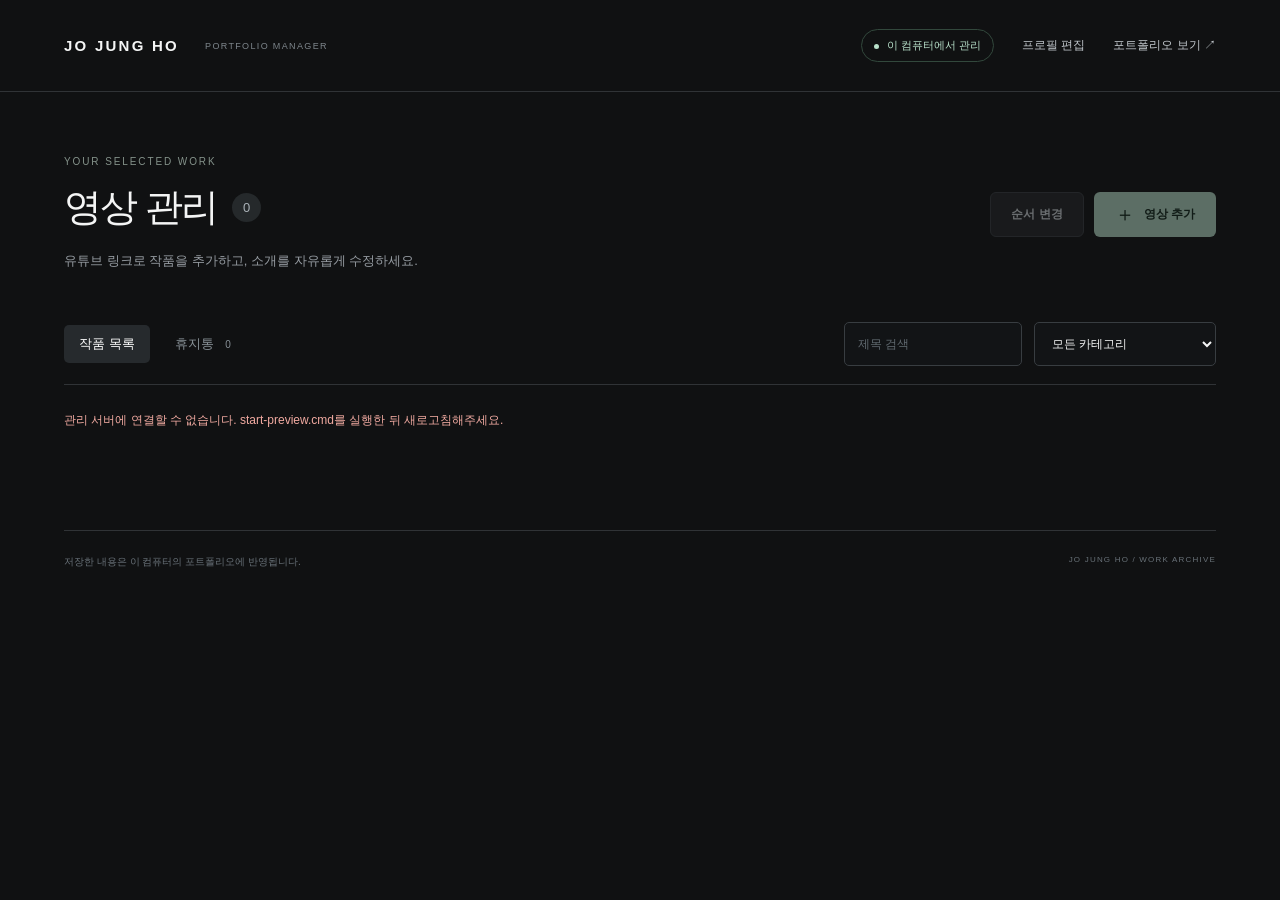
==== admin/index.html @ 609982d5 "https://github.com/jojungho/portfolio8487.git" ====
<!doctype html>
<html lang="ko">
  <head>
    <meta charset="UTF-8" />
    <meta name="viewport" content="width=device-width, initial-scale=1" />
    <meta name="robots" content="noindex,nofollow" />
    <title>영상 관리 — JO JUNG HO</title>
    <link rel="stylesheet" href="admin.css" />
    <script type="module" src="admin.js"></script>
  </head>
  <body>
    <header class="header">
      <a class="brand" href="../index.html">JO JUNG HO<span>PORTFOLIO MANAGER</span></a>
      <div class="header-right"><span class="local-badge">이 컴퓨터에서 관리</span><a class="text-link" href="profile.html">프로필 편집</a><a class="text-link" href="../projects/creature-rigging.html#works" target="_blank" rel="noopener">포트폴리오 보기 ↗</a></div>
    </header>
    <main class="workspace">
      <section class="page-heading">
        <div><p class="eyebrow">YOUR SELECTED WORK</p><h1>영상 관리<span id="count">0</span></h1><p class="intro">유튜브 링크로 작품을 추가하고, 소개를 자유롭게 수정하세요.</p></div>
        <div class="heading-actions"><button class="button button-secondary" id="change-order" type="button" disabled>순서 변경</button><button class="button button-primary" id="add-video" disabled><span aria-hidden="true">＋</span> 영상 추가</button></div>
      </section>
      <div class="toolbar">
        <div class="tabs" aria-label="목록 선택"><button type="button" class="tab is-active" id="show-active" aria-pressed="true">작품 목록</button><button type="button" class="tab" id="show-trash" aria-pressed="false">휴지통 <span id="trash-count">0</span></button></div>
        <div class="filters"><label class="sr-only" for="search">제목 검색</label><input id="search" type="search" placeholder="제목 검색" /><label class="sr-only" for="filter-category">카테고리 필터</label><select id="filter-category"><option value="">모든 카테고리</option></select></div>
      </div>
      <div class="order-toolbar" id="order-toolbar" hidden>
        <div><strong id="order-title">영상 순서 변경</strong><p id="order-help">손잡이를 드래그하거나 앞·뒤 이동 버튼을 누른 뒤 저장하세요.</p></div>
        <div class="order-toolbar__actions"><button class="button button-secondary" id="cancel-order" type="button">취소</button><button class="button button-primary" id="save-order" type="button" disabled>순서 저장</button></div>
      </div>
      <p class="status" id="status" role="status">영상 목록을 불러오는 중입니다.</p>
      <section class="video-grid" id="video-list" aria-label="등록된 영상"></section>
      <div class="empty" id="empty" hidden><span aria-hidden="true">＋</span><h2 id="empty-title">첫 작품을 추가해보세요.</h2><p id="empty-copy">유튜브 링크 하나로 영상과 썸네일을 연결할 수 있습니다.</p></div>
      <footer class="workspace-footer"><span>저장한 내용은 이 컴퓨터의 포트폴리오에 반영됩니다.</span><span>JO JUNG HO / WORK ARCHIVE</span></footer>
    </main>
    <dialog id="editor" aria-labelledby="editor-title">
      <form id="video-form">
        <div class="dialog-heading"><div><p class="eyebrow">YOUTUBE PROJECT</p><h2 id="editor-title">영상 추가</h2></div><button class="close-button" id="close-editor" type="button" aria-label="닫기">×</button></div>
        <div class="editor-layout">
          <aside class="preview-column"><div class="thumbnail-preview" id="thumbnail-preview"><span>링크를 입력하면<br />썸네일이 표시됩니다.</span></div><span class="preview-label">16:9 THUMBNAIL PREVIEW</span><h3 id="preview-title">새로운 작품</h3><p>목록에서 마우스를 올리면 음소거로 재생됩니다.<br />클릭하면 영상과 설명이 있는 상세 화면으로 이동합니다.</p><div class="youtube-note">유튜브에서 <strong>일부 공개</strong>와 <strong>삽입 허용</strong>을 설정해주세요.</div></aside>
          <div class="fields">
            <label for="video-url">유튜브 링크 <span class="required">*</span></label><div class="url-row"><input id="video-url" name="url" type="url" placeholder="https://www.youtube.com/watch?v=…" required /><button type="button" class="button button-secondary" id="fetch-title">정보 가져오기</button></div><p class="field-note" id="metadata-note">링크를 넣으면 영상 제목을 자동으로 가져옵니다. 제목은 직접 바꿀 수 있습니다.</p>
            <div class="field-pair"><div><label for="video-title">작품 제목 <span class="required">*</span></label><input id="video-title" name="title" maxlength="120" placeholder="예: BT21" required /></div><div><label for="video-category">카테고리</label><select id="video-category" name="category"></select></div></div>
            <label for="video-work-type">WORKS 분류</label>
            <div class="work-type-row"><select id="video-work-type" name="workType"></select><button class="button button-secondary" id="add-work-type" type="button" aria-expanded="false" aria-controls="work-type-create">＋ 분류 추가</button></div>
            <p class="field-note">CINEMATIC&amp;VFX의 WORKS 필터에 사용됩니다.</p>
            <div class="work-type-create" id="work-type-create" hidden>
              <label for="new-work-type">새 분류 이름</label>
              <div class="work-type-row"><input id="new-work-type" type="text" maxlength="40" placeholder="예: CFX, Simulation" autocomplete="off" /><button class="button button-primary" id="save-work-type" type="button">추가</button><button class="button button-secondary" id="cancel-work-type" type="button">취소</button></div>
              <p class="field-note">분류는 추가 즉시 저장됩니다. 영상에 적용하려면 아래의 변경 저장을 눌러주세요.</p>
            </div>
            <p class="work-type-message" id="work-type-message" role="status" hidden></p>
            <fieldset class="hero-slot-field" aria-describedby="hero-slot-help">
              <legend>1단 영상 연결</legend>
              <div class="hero-slot-options">
                <label class="hero-slot-option"><input type="checkbox" name="heroSlots" value="1" /><span><strong>1</strong> VIDEO 01</span></label>
                <label class="hero-slot-option"><input type="checkbox" name="heroSlots" value="2" /><span><strong>2</strong> VIDEO 02</span></label>
              </div>
              <p class="field-note" id="hero-slot-help">체크 후 저장하면 첫 화면의 해당 영상으로 연결됩니다. 둘 다 선택할 수 있으며, 기존 연결 영상은 교체됩니다. 체크를 해제하면 해당 번호는 테스트 영상으로 돌아갑니다.</p>
              <p class="field-note" id="hero-slot-current"></p>
            </fieldset>
            <label for="video-description">작품 설명</label><textarea id="video-description" name="description" rows="5" maxlength="4000" placeholder="프로젝트 소개나 영상에 대한 설명을 입력해주세요."></textarea>
            <label for="video-role">담당 작업 <span class="optional">선택</span></label><input id="video-role" name="role" maxlength="200" placeholder="예: Character Rigging / Creature TD" />
            <label for="video-channel">채널 <span class="optional">선택</span></label><input id="video-channel" name="channel" maxlength="200" placeholder="유튜브 채널명" />
          </div>
        </div>
        <p class="form-error" id="form-error" role="alert"></p>
        <div class="dialog-footer"><span>저장하면 작품 목록과 상세 화면에 반영됩니다.</span><div><button class="button button-secondary" id="cancel-editor" type="button">취소</button><button class="button button-primary" id="save-video" type="submit">영상 저장</button></div></div>
      </form>
    </dialog>
  </body>
</html>
---- admin/admin.css ----
:root{color-scheme:dark;--bg:#101112;--panel:#191b1d;--line:#303336;--muted:#969ca2;--text:#f4f5f5;--accent:#b8e0ca;font-family:Arial,'Malgun Gothic',sans-serif}
.work-type-row{display:flex;gap:10px;align-items:center}
.work-type-row select,.work-type-row input{flex:1;min-width:0}
.work-type-row .button{flex-shrink:0;padding:12px 14px}
.work-type-create{margin-top:14px;padding:15px;border:1px solid #3e5548;border-radius:6px;background:#1c2621}
.fields .work-type-create label{margin:0 0 10px}
.work-type-message{margin:10px 0 0;font-size:11px;line-height:1.7;color:var(--accent)}
.work-type-message.is-error{color:#f1aaa1}
@media(max-width:460px){.work-type-create .work-type-row{flex-wrap:wrap}.work-type-create input{flex-basis:100%}.work-type-row .button{padding-inline:11px}}
.hero-slot-field{margin:24px 0 0;padding:16px;border:1px solid #3e5548;border-radius:7px;background:#1c2621;min-width:0}
.hero-slot-field legend{padding:0 7px;font-size:12px;color:var(--accent)}
.hero-slot-options{display:flex;gap:12px;flex-wrap:wrap}
.fields .hero-slot-option{display:flex;align-items:center;gap:10px;flex:1;min-width:140px;min-height:52px;margin:0;padding:12px;border:1px solid #58635b;border-radius:5px;cursor:pointer;color:#d6ded9}
.hero-slot-option:has(input:checked){border-color:var(--accent);background:#304538}
.hero-slot-option input{width:19px;height:19px;margin:0;accent-color:var(--accent)}
.hero-slot-option strong{font-size:20px;margin-right:9px}
.hero-slot-field .field-note{color:#aab8b0}
.heading-actions{display:flex;align-items:center;gap:10px;flex-wrap:wrap}
.order-toolbar{display:flex;justify-content:space-between;align-items:center;gap:24px;padding:20px 24px;margin-bottom:22px;background:#19251e;border:1px solid #36513f;border-radius:8px}
.order-toolbar strong{font-size:14px;font-weight:500;color:var(--accent)}
.order-toolbar p{font-size:12px;color:#a8b6ad;line-height:1.7;margin:9px 0 0}
.order-toolbar__actions{display:flex;gap:10px;flex-shrink:0}
.is-reordering .video-card{position:relative;border-color:#46554b;transition:border-color .15s,opacity .15s}
.is-reordering .video-card.is-dragging{opacity:.4}
.is-reordering .video-card.is-drop-before{box-shadow:-4px 0 0 var(--accent);border-color:var(--accent)}
.is-reordering .video-card.is-drop-after{box-shadow:4px 0 0 var(--accent);border-color:var(--accent)}
.is-reordering .card-actions{gap:6px;flex-wrap:wrap}
.is-reordering .card-actions .drag-handle{display:flex;align-items:center;gap:6px;flex:1;min-height:42px;cursor:grab;user-select:none;color:var(--accent);padding:6px 0}
.is-reordering .card-actions .drag-handle:active{cursor:grabbing}
.drag-handle__grip{font-size:24px;line-height:1}
.is-reordering .card-actions .order-step{min-height:42px;min-width:44px;padding:6px 8px;border:1px solid #3d4840;border-radius:5px;font-size:11px}
.is-reordering .card-actions button:disabled{cursor:default}
@media(max-width:800px){.heading-actions{justify-content:flex-end}.order-toolbar{align-items:flex-start;flex-direction:column;padding:18px}.order-toolbar__actions{align-self:flex-end}}
@media(max-width:460px){.heading-actions{justify-content:flex-start}.is-reordering .video-card.is-drop-before{box-shadow:0 -4px 0 var(--accent)}.is-reordering .video-card.is-drop-after{box-shadow:0 4px 0 var(--accent)}}
@media(prefers-reduced-motion:reduce){.is-reordering .video-card{transition:none}}
*{box-sizing:border-box}body{margin:0;background:var(--bg);color:var(--text);min-width:320px}button,input,textarea,select{font:inherit}a{color:inherit;text-decoration:none}button{cursor:pointer}button:disabled{opacity:.45;cursor:wait}[hidden]{display:none!important}:focus-visible{outline:2px solid var(--accent);outline-offset:4px}button,input,textarea,select{color:inherit}.header{height:92px;border-bottom:1px solid var(--line);padding:0 5vw;display:flex;align-items:center;justify-content:space-between;gap:20px}.brand{font-size:15px;font-weight:700;letter-spacing:.15em;display:flex;gap:26px;align-items:center}.brand span{font-size:9px;font-weight:400;color:#7e868c;letter-spacing:.15em}.header-right{display:flex;align-items:center;gap:28px}.local-badge{font-size:11px;color:var(--accent);padding:8px 12px;border:1px solid #32483c;border-radius:30px}.local-badge::before{content:'';display:inline-block;width:5px;height:5px;background:var(--accent);border-radius:50%;margin-right:8px}.text-link{font-size:12px;color:#c1c7cc}.workspace{max-width:1640px;margin:0 auto;padding:64px 5vw 26px}.page-heading{display:flex;align-items:center;justify-content:space-between;gap:32px;margin-bottom:50px}.eyebrow{font-size:10px;letter-spacing:.19em;color:#84928a;margin:0 0 15px}h1{font-size:38px;letter-spacing:-.05em;font-weight:500;margin:0;display:flex;align-items:center;gap:15px}h1 span{font-size:13px;letter-spacing:0;background:#25292b;border-radius:30px;padding:7px 11px;color:#abb3b9}.intro{color:var(--muted);font-size:13px;margin:17px 0 0;line-height:1.7}.button{display:inline-flex;justify-content:center;align-items:center;gap:9px;border:1px solid transparent;border-radius:6px;padding:13px 20px;font-size:12px;font-weight:600;white-space:nowrap;transition:background .15s,color .15s}.button-primary{background:var(--accent);color:#14291e}.button-primary:hover{background:#cef0df}.button-primary span{font-size:20px;font-weight:400;line-height:.8}.button-secondary{background:#24272a;border-color:#3b3f43;color:#d6dce0}.button-secondary:hover{background:#31363a}.toolbar{display:flex;align-items:center;justify-content:space-between;gap:24px;border-bottom:1px solid var(--line);padding-bottom:18px;margin-bottom:25px}.tabs{display:flex;gap:10px}.tab{border:0;background:none;padding:10px 15px;color:#879096;font-size:13px;border-radius:5px}.tab.is-active{color:#fff;background:#262a2d}.tab span{margin-left:8px;color:#879096;font-size:10px}.filters{display:flex;gap:12px}.filters input{width:210px}input,textarea,select{width:100%;background:#121416;border:1px solid #383d41;padding:12px 13px;border-radius:5px;font-size:12px;line-height:1.5}select{min-width:150px}textarea{resize:vertical;min-height:110px}input::placeholder,textarea::placeholder{color:#60696f}.status{font-size:12px;min-height:18px;color:var(--accent);line-height:1.7;margin:0 0 20px}.status.is-error{color:#f1aaa1}.video-grid{display:grid;grid-template-columns:repeat(auto-fill,minmax(270px,1fr));gap:24px}.video-card{border:1px solid #2b3033;background:var(--panel);border-radius:8px;overflow:hidden}.video-card__image{position:relative;display:block;aspect-ratio:16/9;background:#222}.video-card__image img{display:block;width:100%;height:100%;object-fit:cover}.video-card__badge{position:absolute;left:14px;bottom:13px;background:rgba(0,0,0,.65);padding:5px 7px;border-radius:3px;font-size:8px;letter-spacing:.1em}.video-card__body{padding:20px}.video-card__category{font-size:9px;letter-spacing:.1em;color:var(--accent);margin:0 0 10px}.video-card h2{font-size:17px;line-height:1.4;margin:0;overflow-wrap:anywhere}.video-card__description{font-size:12px;color:var(--muted);line-height:1.8;height:3.6em;display:-webkit-box;-webkit-line-clamp:2;-webkit-box-orient:vertical;overflow:hidden;margin:12px 0 22px;white-space:pre-line}.card-actions{border-top:1px solid var(--line);padding-top:14px;display:flex;align-items:center;gap:16px}.card-actions button,.card-actions a{background:none;border:0;padding:4px 0;font-size:11px;color:#c8ced3}.card-actions .delete{margin-left:auto;color:#a88683}.card-actions button:hover,.card-actions a:hover{color:#fff}.empty{padding:85px 20px;text-align:center;border:1px dashed #363c40;border-radius:8px}.empty>span{font-size:32px;color:#6b7870}.empty h2{font-size:19px;font-weight:400;margin:20px 0 12px}.empty p{font-size:12px;color:var(--muted);line-height:1.8}.workspace-footer{display:flex;justify-content:space-between;gap:20px;margin-top:80px;padding-top:22px;border-top:1px solid var(--line);color:#687178;font-size:10px;line-height:1.7}.workspace-footer span:last-child{font-size:8px;letter-spacing:.15em}
dialog{width:min(1080px,calc(100% - 40px));max-height:calc(100svh - 40px);padding:0;border:1px solid #3a4045;border-radius:10px;background:#191c1f;color:var(--text)}dialog::backdrop{background:rgba(0,0,0,.78);backdrop-filter:blur(5px)}.dialog-heading{display:flex;align-items:center;justify-content:space-between;padding:28px 32px;border-bottom:1px solid var(--line)}.dialog-heading .eyebrow{margin-bottom:8px;font-size:9px}.dialog-heading h2{font-size:24px;font-weight:500;margin:0}.close-button{border:0;background:none;color:#9da4aa;font-size:28px;padding:4px 8px}.editor-layout{display:grid;grid-template-columns:.85fr 1.35fr;gap:36px;padding:32px}.thumbnail-preview{aspect-ratio:16/9;background:#111416;display:grid;place-items:center;border:1px solid #343a3e;border-radius:6px;overflow:hidden}.thumbnail-preview img{width:100%;height:100%;object-fit:cover}.thumbnail-preview>span{font-size:12px;color:#6d777d;text-align:center;line-height:1.9}.preview-label{display:block;font-size:8px;letter-spacing:.16em;color:#666f75;margin-top:12px}.preview-column h3{font-size:19px;font-weight:500;line-height:1.5;overflow-wrap:anywhere;margin:26px 0 12px}.preview-column p{font-size:11px;color:var(--muted);line-height:1.9}.youtube-note{margin-top:30px;padding:17px 15px;background:#222b27;color:#acbdb3;font-size:11px;line-height:1.8;border-left:2px solid #638571}.fields label{display:block;font-size:12px;color:#c8cdd2;margin:20px 0 9px}.fields>label:first-child{margin-top:0}.required{color:var(--accent)}.optional{font-size:10px;color:#6f7880;margin-left:5px}.url-row{display:flex;gap:8px}.url-row input{min-width:0}.url-row .button{padding:11px 12px;font-size:10px}.field-note{margin:9px 0 0;font-size:10px;line-height:1.7;color:#7d888f}.field-pair{display:grid;grid-template-columns:1.2fr 1fr;gap:15px}.dialog-footer{display:flex;justify-content:space-between;align-items:center;gap:20px;padding:22px 32px;border-top:1px solid var(--line)}.dialog-footer>span{color:#7f8a91;font-size:10px;line-height:1.7}.dialog-footer>div{display:flex;gap:10px}.form-error{color:#f1aaa1;font-size:12px;line-height:1.7;margin:0;padding:0 32px 18px;min-height:18px}.sr-only{position:absolute;width:1px;height:1px;padding:0;margin:-1px;overflow:hidden;clip:rect(0,0,0,0);white-space:nowrap;border:0}
@media(min-width:1400px){.video-grid{grid-template-columns:repeat(4,minmax(0,1fr))}}@media(max-width:800px){.brand span,.local-badge{display:none}.workspace{padding-top:40px}.page-heading{align-items:flex-start}.page-heading h1{font-size:30px}.toolbar{align-items:flex-start;flex-direction:column}.filters{width:100%}.filters input{flex:1;width:40%}.filters select{width:45%}.editor-layout{grid-template-columns:1fr;gap:24px;padding:24px}.preview-column{display:none}.dialog-heading{padding:24px}.dialog-footer{padding:20px 24px}.dialog-footer>span{max-width:130px}.form-error{padding-inline:24px}.workspace-footer span:last-child{display:none}}@media(max-width:460px){.header{height:72px}.brand{font-size:12px}.text-link{font-size:10px}.page-heading{flex-direction:column;gap:22px;margin-bottom:30px}.field-pair{grid-template-columns:1fr;gap:0}.dialog-footer>span{display:none}.dialog-footer{justify-content:flex-end}.url-row{flex-direction:column}.video-grid{grid-template-columns:1fr}.intro{font-size:12px}}
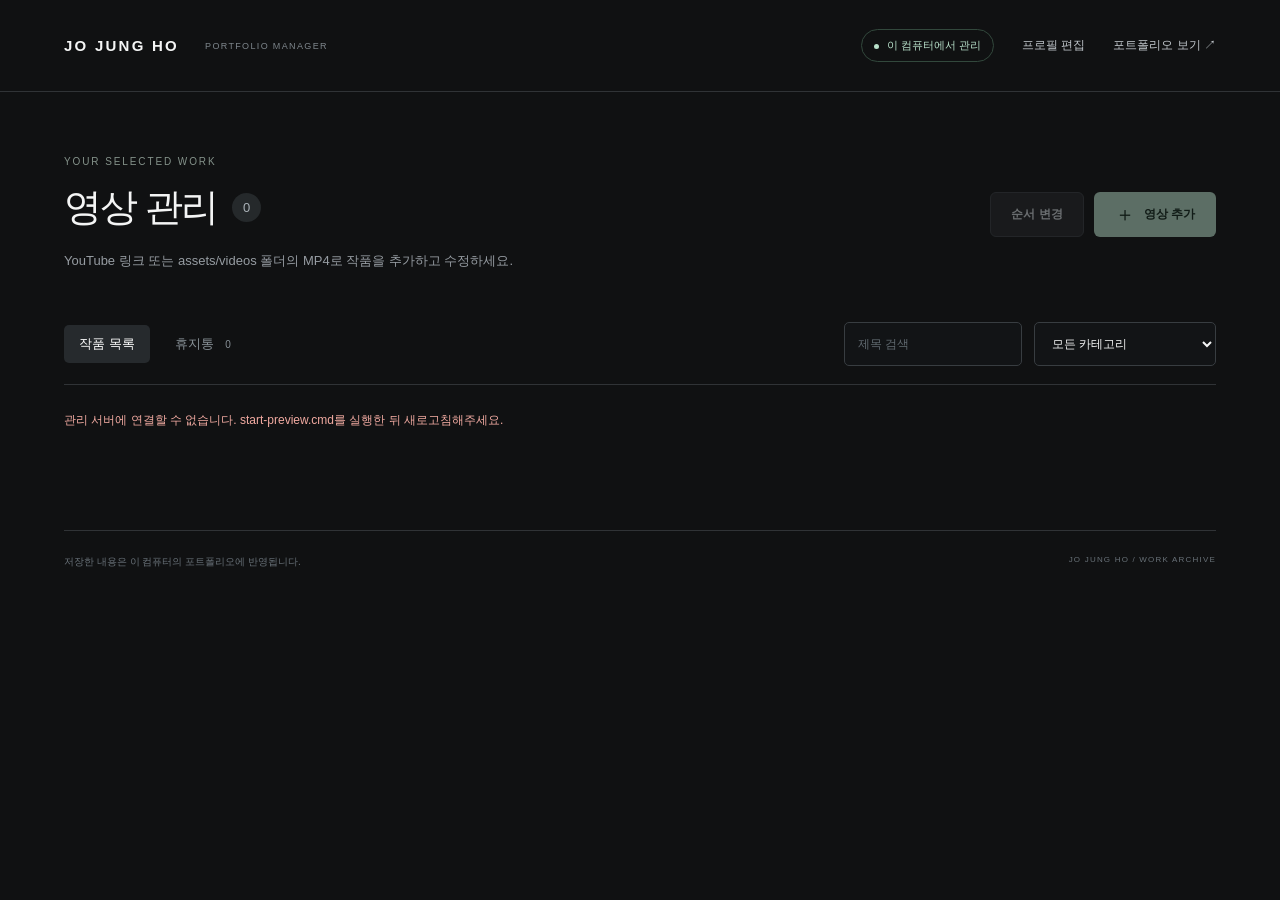
==== commit 3486915b: "Add local MP4 portfolio support" ====
--- a/admin/index.html
+++ b/admin/index.html
@@ -15,7 +15,7 @@
     </header>
     <main class="workspace">
       <section class="page-heading">
-        <div><p class="eyebrow">YOUR SELECTED WORK</p><h1>영상 관리<span id="count">0</span></h1><p class="intro">유튜브 링크로 작품을 추가하고, 소개를 자유롭게 수정하세요.</p></div>
+        <div><p class="eyebrow">YOUR SELECTED WORK</p><h1>영상 관리<span id="count">0</span></h1><p class="intro">YouTube 링크 또는 assets/videos 폴더의 MP4로 작품을 추가하고 수정하세요.</p></div>
         <div class="heading-actions"><button class="button button-secondary" id="change-order" type="button" disabled>순서 변경</button><button class="button button-primary" id="add-video" disabled><span aria-hidden="true">＋</span> 영상 추가</button></div>
       </section>
       <div class="toolbar">
@@ -28,16 +28,18 @@
       </div>
       <p class="status" id="status" role="status">영상 목록을 불러오는 중입니다.</p>
       <section class="video-grid" id="video-list" aria-label="등록된 영상"></section>
-      <div class="empty" id="empty" hidden><span aria-hidden="true">＋</span><h2 id="empty-title">첫 작품을 추가해보세요.</h2><p id="empty-copy">유튜브 링크 하나로 영상과 썸네일을 연결할 수 있습니다.</p></div>
+      <div class="empty" id="empty" hidden><span aria-hidden="true">＋</span><h2 id="empty-title">첫 작품을 추가해보세요.</h2><p id="empty-copy">YouTube 링크나 assets/videos 폴더의 MP4를 등록할 수 있습니다.</p></div>
       <footer class="workspace-footer"><span>저장한 내용은 이 컴퓨터의 포트폴리오에 반영됩니다.</span><span>JO JUNG HO / WORK ARCHIVE</span></footer>
     </main>
     <dialog id="editor" aria-labelledby="editor-title">
       <form id="video-form">
-        <div class="dialog-heading"><div><p class="eyebrow">YOUTUBE PROJECT</p><h2 id="editor-title">영상 추가</h2></div><button class="close-button" id="close-editor" type="button" aria-label="닫기">×</button></div>
+        <div class="dialog-heading"><div><p class="eyebrow">VIDEO PROJECT</p><h2 id="editor-title">영상 추가</h2></div><button class="close-button" id="close-editor" type="button" aria-label="닫기">×</button></div>
         <div class="editor-layout">
-          <aside class="preview-column"><div class="thumbnail-preview" id="thumbnail-preview"><span>링크를 입력하면<br />썸네일이 표시됩니다.</span></div><span class="preview-label">16:9 THUMBNAIL PREVIEW</span><h3 id="preview-title">새로운 작품</h3><p>목록에서 마우스를 올리면 음소거로 재생됩니다.<br />클릭하면 영상과 설명이 있는 상세 화면으로 이동합니다.</p><div class="youtube-note">유튜브에서 <strong>일부 공개</strong>와 <strong>삽입 허용</strong>을 설정해주세요.</div></aside>
+          <aside class="preview-column"><div class="thumbnail-preview" id="thumbnail-preview"><span>영상 주소를 입력하면<br />미리보기가 표시됩니다.</span></div><span class="preview-label">16:9 THUMBNAIL PREVIEW</span><h3 id="preview-title">새로운 작품</h3><p>목록의 MP4 영상은 마우스를 올리면 재생됩니다.<br />카드를 누르면 영상과 설명이 있는 상세 화면으로 이동합니다.</p><div class="youtube-note" id="youtube-note">유튜브 영상은 <strong>일부 공개</strong>와 <strong>삽입 허용</strong>을 설정해주세요.</div></aside>
           <div class="fields">
-            <label for="video-url">유튜브 링크 <span class="required">*</span></label><div class="url-row"><input id="video-url" name="url" type="url" placeholder="https://www.youtube.com/watch?v=…" required /><button type="button" class="button button-secondary" id="fetch-title">정보 가져오기</button></div><p class="field-note" id="metadata-note">링크를 넣으면 영상 제목을 자동으로 가져옵니다. 제목은 직접 바꿀 수 있습니다.</p>
+            <label for="video-type">영상 종류</label><select id="video-type" name="type"><option value="youtube">YouTube 링크</option><option value="mp4">내 MP4 파일</option></select>
+            <label for="video-url" id="video-url-label">유튜브 링크 <span class="required">*</span></label><div class="url-row"><input id="video-url" name="url" type="url" placeholder="https://www.youtube.com/watch?v=…" required /><button type="button" class="button button-secondary" id="fetch-title">정보 가져오기</button></div><p class="field-note" id="metadata-note">링크를 넣으면 영상 제목을 자동으로 가져옵니다. 제목은 직접 바꿀 수 있습니다.</p>
+            <div id="mp4-options" hidden><label for="video-poster">표지 이미지 경로 <span class="optional">선택</span></label><input id="video-poster" name="posterPath" type="text" placeholder="assets/projects/thumbnail.jpg" /><p class="field-note">카드의 대표 이미지 경로입니다. 비워두면 MP4 영상 프레임을 사용합니다.</p></div>
             <div class="field-pair"><div><label for="video-title">작품 제목 <span class="required">*</span></label><input id="video-title" name="title" maxlength="120" placeholder="예: BT21" required /></div><div><label for="video-category">카테고리</label><select id="video-category" name="category"></select></div></div>
             <label for="video-work-type">WORKS 분류</label>
             <div class="work-type-row"><select id="video-work-type" name="workType"></select><button class="button button-secondary" id="add-work-type" type="button" aria-expanded="false" aria-controls="work-type-create">＋ 분류 추가</button></div>
--- a/admin/admin.css
+++ b/admin/admin.css
@@ -36,3 +36,4 @@
 *{box-sizing:border-box}body{margin:0;background:var(--bg);color:var(--text);min-width:320px}button,input,textarea,select{font:inherit}a{color:inherit;text-decoration:none}button{cursor:pointer}button:disabled{opacity:.45;cursor:wait}[hidden]{display:none!important}:focus-visible{outline:2px solid var(--accent);outline-offset:4px}button,input,textarea,select{color:inherit}.header{height:92px;border-bottom:1px solid var(--line);padding:0 5vw;display:flex;align-items:center;justify-content:space-between;gap:20px}.brand{font-size:15px;font-weight:700;letter-spacing:.15em;display:flex;gap:26px;align-items:center}.brand span{font-size:9px;font-weight:400;color:#7e868c;letter-spacing:.15em}.header-right{display:flex;align-items:center;gap:28px}.local-badge{font-size:11px;color:var(--accent);padding:8px 12px;border:1px solid #32483c;border-radius:30px}.local-badge::before{content:'';display:inline-block;width:5px;height:5px;background:var(--accent);border-radius:50%;margin-right:8px}.text-link{font-size:12px;color:#c1c7cc}.workspace{max-width:1640px;margin:0 auto;padding:64px 5vw 26px}.page-heading{display:flex;align-items:center;justify-content:space-between;gap:32px;margin-bottom:50px}.eyebrow{font-size:10px;letter-spacing:.19em;color:#84928a;margin:0 0 15px}h1{font-size:38px;letter-spacing:-.05em;font-weight:500;margin:0;display:flex;align-items:center;gap:15px}h1 span{font-size:13px;letter-spacing:0;background:#25292b;border-radius:30px;padding:7px 11px;color:#abb3b9}.intro{color:var(--muted);font-size:13px;margin:17px 0 0;line-height:1.7}.button{display:inline-flex;justify-content:center;align-items:center;gap:9px;border:1px solid transparent;border-radius:6px;padding:13px 20px;font-size:12px;font-weight:600;white-space:nowrap;transition:background .15s,color .15s}.button-primary{background:var(--accent);color:#14291e}.button-primary:hover{background:#cef0df}.button-primary span{font-size:20px;font-weight:400;line-height:.8}.button-secondary{background:#24272a;border-color:#3b3f43;color:#d6dce0}.button-secondary:hover{background:#31363a}.toolbar{display:flex;align-items:center;justify-content:space-between;gap:24px;border-bottom:1px solid var(--line);padding-bottom:18px;margin-bottom:25px}.tabs{display:flex;gap:10px}.tab{border:0;background:none;padding:10px 15px;color:#879096;font-size:13px;border-radius:5px}.tab.is-active{color:#fff;background:#262a2d}.tab span{margin-left:8px;color:#879096;font-size:10px}.filters{display:flex;gap:12px}.filters input{width:210px}input,textarea,select{width:100%;background:#121416;border:1px solid #383d41;padding:12px 13px;border-radius:5px;font-size:12px;line-height:1.5}select{min-width:150px}textarea{resize:vertical;min-height:110px}input::placeholder,textarea::placeholder{color:#60696f}.status{font-size:12px;min-height:18px;color:var(--accent);line-height:1.7;margin:0 0 20px}.status.is-error{color:#f1aaa1}.video-grid{display:grid;grid-template-columns:repeat(auto-fill,minmax(270px,1fr));gap:24px}.video-card{border:1px solid #2b3033;background:var(--panel);border-radius:8px;overflow:hidden}.video-card__image{position:relative;display:block;aspect-ratio:16/9;background:#222}.video-card__image img{display:block;width:100%;height:100%;object-fit:cover}.video-card__badge{position:absolute;left:14px;bottom:13px;background:rgba(0,0,0,.65);padding:5px 7px;border-radius:3px;font-size:8px;letter-spacing:.1em}.video-card__body{padding:20px}.video-card__category{font-size:9px;letter-spacing:.1em;color:var(--accent);margin:0 0 10px}.video-card h2{font-size:17px;line-height:1.4;margin:0;overflow-wrap:anywhere}.video-card__description{font-size:12px;color:var(--muted);line-height:1.8;height:3.6em;display:-webkit-box;-webkit-line-clamp:2;-webkit-box-orient:vertical;overflow:hidden;margin:12px 0 22px;white-space:pre-line}.card-actions{border-top:1px solid var(--line);padding-top:14px;display:flex;align-items:center;gap:16px}.card-actions button,.card-actions a{background:none;border:0;padding:4px 0;font-size:11px;color:#c8ced3}.card-actions .delete{margin-left:auto;color:#a88683}.card-actions button:hover,.card-actions a:hover{color:#fff}.empty{padding:85px 20px;text-align:center;border:1px dashed #363c40;border-radius:8px}.empty>span{font-size:32px;color:#6b7870}.empty h2{font-size:19px;font-weight:400;margin:20px 0 12px}.empty p{font-size:12px;color:var(--muted);line-height:1.8}.workspace-footer{display:flex;justify-content:space-between;gap:20px;margin-top:80px;padding-top:22px;border-top:1px solid var(--line);color:#687178;font-size:10px;line-height:1.7}.workspace-footer span:last-child{font-size:8px;letter-spacing:.15em}
 dialog{width:min(1080px,calc(100% - 40px));max-height:calc(100svh - 40px);padding:0;border:1px solid #3a4045;border-radius:10px;background:#191c1f;color:var(--text)}dialog::backdrop{background:rgba(0,0,0,.78);backdrop-filter:blur(5px)}.dialog-heading{display:flex;align-items:center;justify-content:space-between;padding:28px 32px;border-bottom:1px solid var(--line)}.dialog-heading .eyebrow{margin-bottom:8px;font-size:9px}.dialog-heading h2{font-size:24px;font-weight:500;margin:0}.close-button{border:0;background:none;color:#9da4aa;font-size:28px;padding:4px 8px}.editor-layout{display:grid;grid-template-columns:.85fr 1.35fr;gap:36px;padding:32px}.thumbnail-preview{aspect-ratio:16/9;background:#111416;display:grid;place-items:center;border:1px solid #343a3e;border-radius:6px;overflow:hidden}.thumbnail-preview img{width:100%;height:100%;object-fit:cover}.thumbnail-preview>span{font-size:12px;color:#6d777d;text-align:center;line-height:1.9}.preview-label{display:block;font-size:8px;letter-spacing:.16em;color:#666f75;margin-top:12px}.preview-column h3{font-size:19px;font-weight:500;line-height:1.5;overflow-wrap:anywhere;margin:26px 0 12px}.preview-column p{font-size:11px;color:var(--muted);line-height:1.9}.youtube-note{margin-top:30px;padding:17px 15px;background:#222b27;color:#acbdb3;font-size:11px;line-height:1.8;border-left:2px solid #638571}.fields label{display:block;font-size:12px;color:#c8cdd2;margin:20px 0 9px}.fields>label:first-child{margin-top:0}.required{color:var(--accent)}.optional{font-size:10px;color:#6f7880;margin-left:5px}.url-row{display:flex;gap:8px}.url-row input{min-width:0}.url-row .button{padding:11px 12px;font-size:10px}.field-note{margin:9px 0 0;font-size:10px;line-height:1.7;color:#7d888f}.field-pair{display:grid;grid-template-columns:1.2fr 1fr;gap:15px}.dialog-footer{display:flex;justify-content:space-between;align-items:center;gap:20px;padding:22px 32px;border-top:1px solid var(--line)}.dialog-footer>span{color:#7f8a91;font-size:10px;line-height:1.7}.dialog-footer>div{display:flex;gap:10px}.form-error{color:#f1aaa1;font-size:12px;line-height:1.7;margin:0;padding:0 32px 18px;min-height:18px}.sr-only{position:absolute;width:1px;height:1px;padding:0;margin:-1px;overflow:hidden;clip:rect(0,0,0,0);white-space:nowrap;border:0}
 @media(min-width:1400px){.video-grid{grid-template-columns:repeat(4,minmax(0,1fr))}}@media(max-width:800px){.brand span,.local-badge{display:none}.workspace{padding-top:40px}.page-heading{align-items:flex-start}.page-heading h1{font-size:30px}.toolbar{align-items:flex-start;flex-direction:column}.filters{width:100%}.filters input{flex:1;width:40%}.filters select{width:45%}.editor-layout{grid-template-columns:1fr;gap:24px;padding:24px}.preview-column{display:none}.dialog-heading{padding:24px}.dialog-footer{padding:20px 24px}.dialog-footer>span{max-width:130px}.form-error{padding-inline:24px}.workspace-footer span:last-child{display:none}}@media(max-width:460px){.header{height:72px}.brand{font-size:12px}.text-link{font-size:10px}.page-heading{flex-direction:column;gap:22px;margin-bottom:30px}.field-pair{grid-template-columns:1fr;gap:0}.dialog-footer>span{display:none}.dialog-footer{justify-content:flex-end}.url-row{flex-direction:column}.video-grid{grid-template-columns:1fr}.intro{font-size:12px}}
+.thumbnail-preview video,.video-card__image video{display:block;width:100%;height:100%;object-fit:cover;background:#080808}.thumbnail-preview video{aspect-ratio:16/9}
